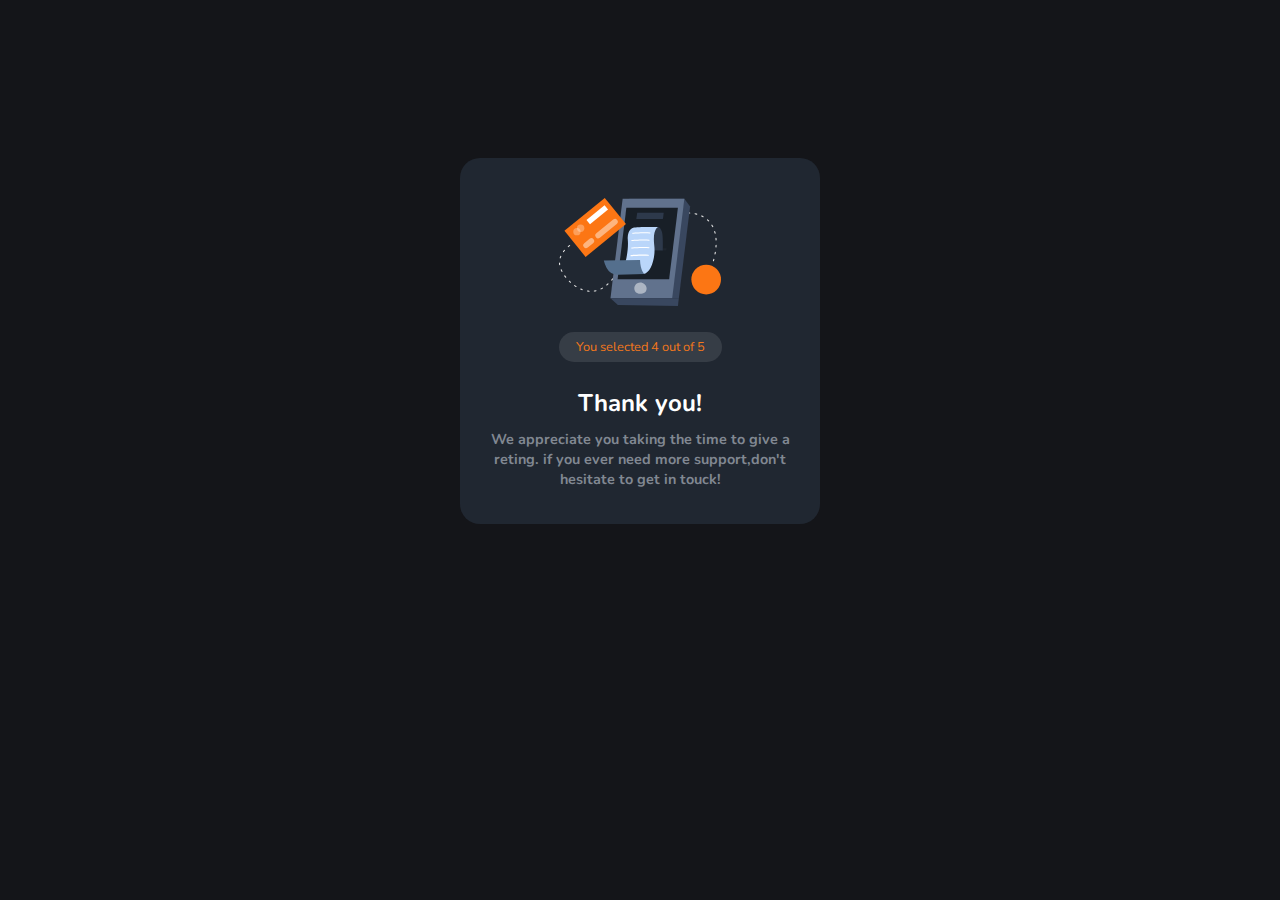
==== result.html @ b4edd509 "Feedback" ====
<!DOCTYPE html>
<html lang="en">
<head>
    <meta charset="UTF-8">
    <meta http-equiv="X-UA-Compatible" content="IE=edge">
    <meta name="viewport" content="width=device-width, initial-scale=1.0">
    <title>result</title>
    <link rel="stylesheet" href="style.css">
    <link rel="shortcut icon" href="images/favicon-32x32.png" type="image/x-icon">
</head>
<body>
    <div class="container" style="text-align: center;">
        <img class="img" src="images/illustration-thank-you.svg" alt="">
        <div class="feedback">You selected 4 out of 5</div>
        <div class="text-container">
            <h2 class="title2" >Thank you!</h2>
            <p class="text2">We appreciate you taking the time to give a reting. if you ever need more support,don't hesitate to get in touck!</p>
        </div>
    </div>
</body>
</html>
---- style.css ----
a:link {
    text-decoration: none;
}

a:visited {
    text-decoration: none;
}

a:hover {
    text-decoration: none;
}

a:active {
    text-decoration: none;
}

@font-face {
    font-family: font;
    src: url(fonts/Nunito-VariableFont_wght.ttf);
}

* {
    box-sizing: border-box;
    font-family: font;
}

body {
    display: flex;
    justify-content: center;
    background-color: #141519;
    font-size: 16px;
}

.container {
    width: 360px;
    padding: 20px;
    color: white;
    background-color: #202731;
    border-radius: 20px;
    margin-top: 150px;
}

.container .rates {
    display: flex;
    margin-top: 20px;
}

.container .rates .rate {
    padding: 12px;
    background-color: rgba(255, 255, 255, .1);
    border-radius: 50%;
    margin-left: 20px;
    padding: 10px 15px;
    color: #79828b;
    font-weight: bold;
    font-size: .9em;
    cursor: pointer;
    transition: .3s;
}

.container .rates .rate:hover {
    background-color: #f5781b;
    color: white;
}

.container .summery {}

.container .summery .text {
    color: #818892;
    font-weight: bold;
}

.container .summery .title {}

.container .icon {
    padding: 12px;
    background-color: rgba(255, 255, 255, .1);
    display: inline-flex;
    align-items: center;
    border-radius: 50%;
}

.container .button {
    margin: 0 auto;
    padding: 10px 30px;
    border: 0;
    outline: 0;
    background-color: #f5781b;
    color: white;
    display: block;
    margin: 20px auto;
    padding: 10px 120px;
    border-radius: 20px;
    letter-spacing: 3px;
    font-size: 1em;
    cursor: pointer;
    transition: .4s;
}

.container .button:hover {
    background-color: white;
    color: #f5781b;
}

.container .img {
    padding: 20px 0;
}

.container .feedback {
    color: #f5781b;
    padding: 6px 17px;
    background-color: rgba(255, 255, 255, .1);
    display: inline-block;
    border-radius: 50px;
    font-size: .8em;
}

.container .text-container {}

.container .text-container .title2 {
    padding-top: 10px;
    margin-bottom: -4px;
    margin-top: 15px;
}

.container .text-container .text2 {
    color: #818892;
    font-weight: bold;
    font-size: .9em;
}

.active {
    background-color: #838c9b !important;
    color: white !important;
    cursor: default !important;
}
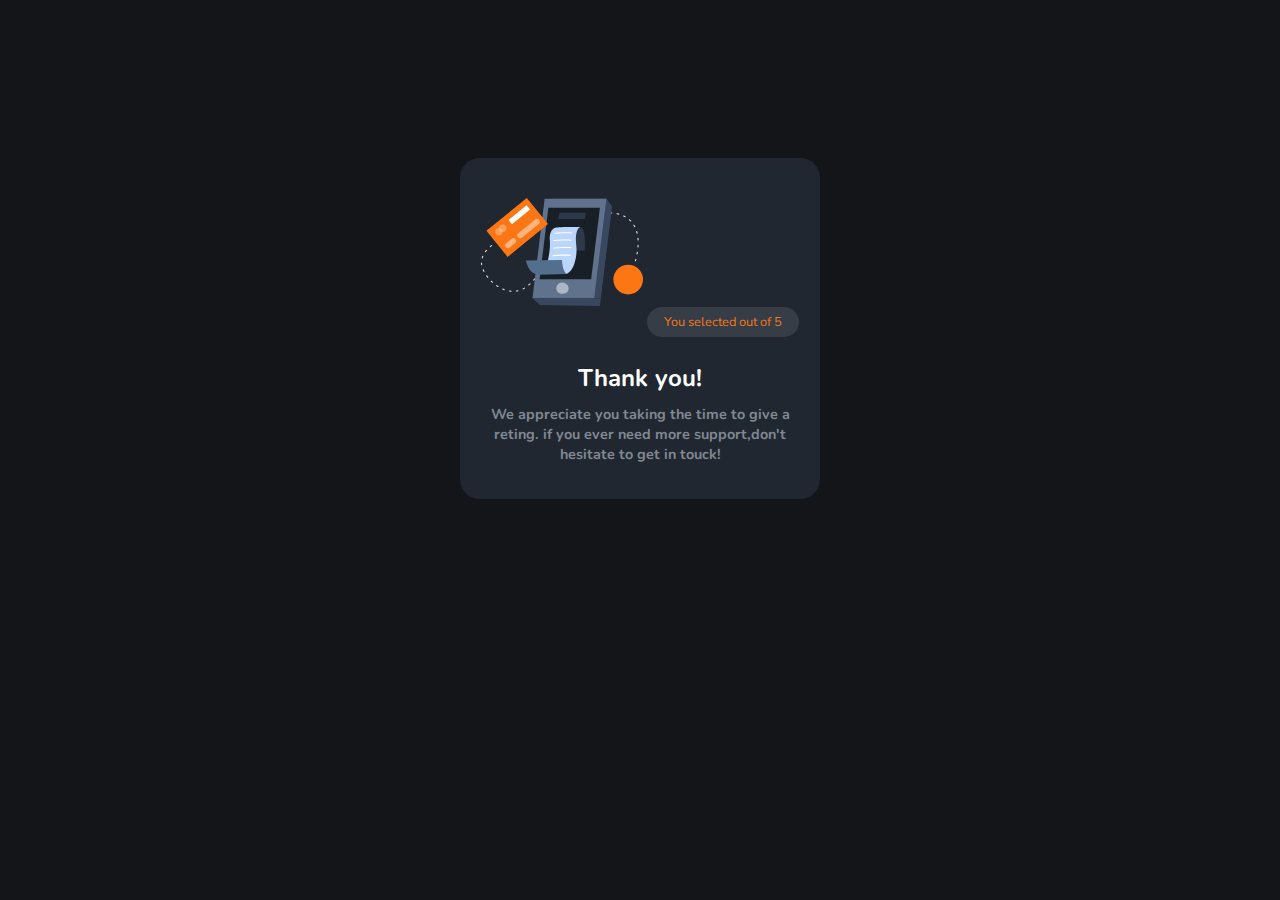
==== commit 2d19b334: "Feedback" ====
--- a/result.html
+++ b/result.html
@@ -1,5 +1,6 @@
 <!DOCTYPE html>
 <html lang="en">
+
 <head>
     <meta charset="UTF-8">
     <meta http-equiv="X-UA-Compatible" content="IE=edge">
@@ -8,14 +9,17 @@
     <link rel="stylesheet" href="style.css">
     <link rel="shortcut icon" href="images/favicon-32x32.png" type="image/x-icon">
 </head>
-<body>
+
+<body onload="checkCookie()">
     <div class="container" style="text-align: center;">
         <img class="img" src="images/illustration-thank-you.svg" alt="">
-        <div class="feedback">You selected 4 out of 5</div>
+        <div class="feedback" id="result">You selected 4 out of 5</div>
         <div class="text-container">
-            <h2 class="title2" >Thank you!</h2>
+            <h2 class="title2">Thank you!</h2>
             <p class="text2">We appreciate you taking the time to give a reting. if you ever need more support,don't hesitate to get in touck!</p>
         </div>
     </div>
+    <script src="js/main.js"></script>
 </body>
+
 </html>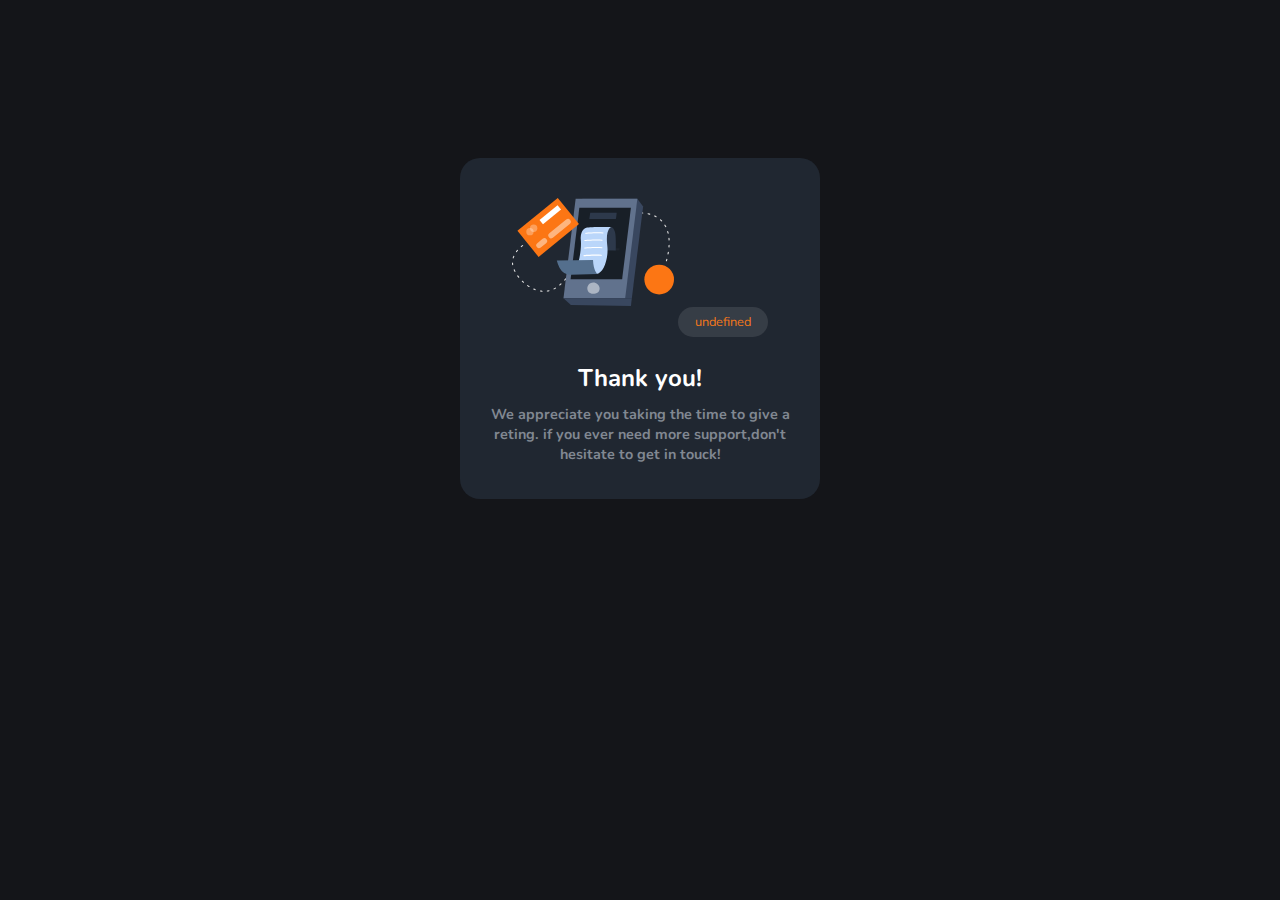
==== commit b71802f3: "Update Feedback" ====
--- a/result.html
+++ b/result.html
@@ -10,7 +10,7 @@
     <link rel="shortcut icon" href="images/favicon-32x32.png" type="image/x-icon">
 </head>
 
-<body onload="checkCookie()">
+<body onload="showItem()">
     <div class="container" style="text-align: center;">
         <img class="img" src="images/illustration-thank-you.svg" alt="">
         <div class="feedback" id="result">You selected 4 out of 5</div>
